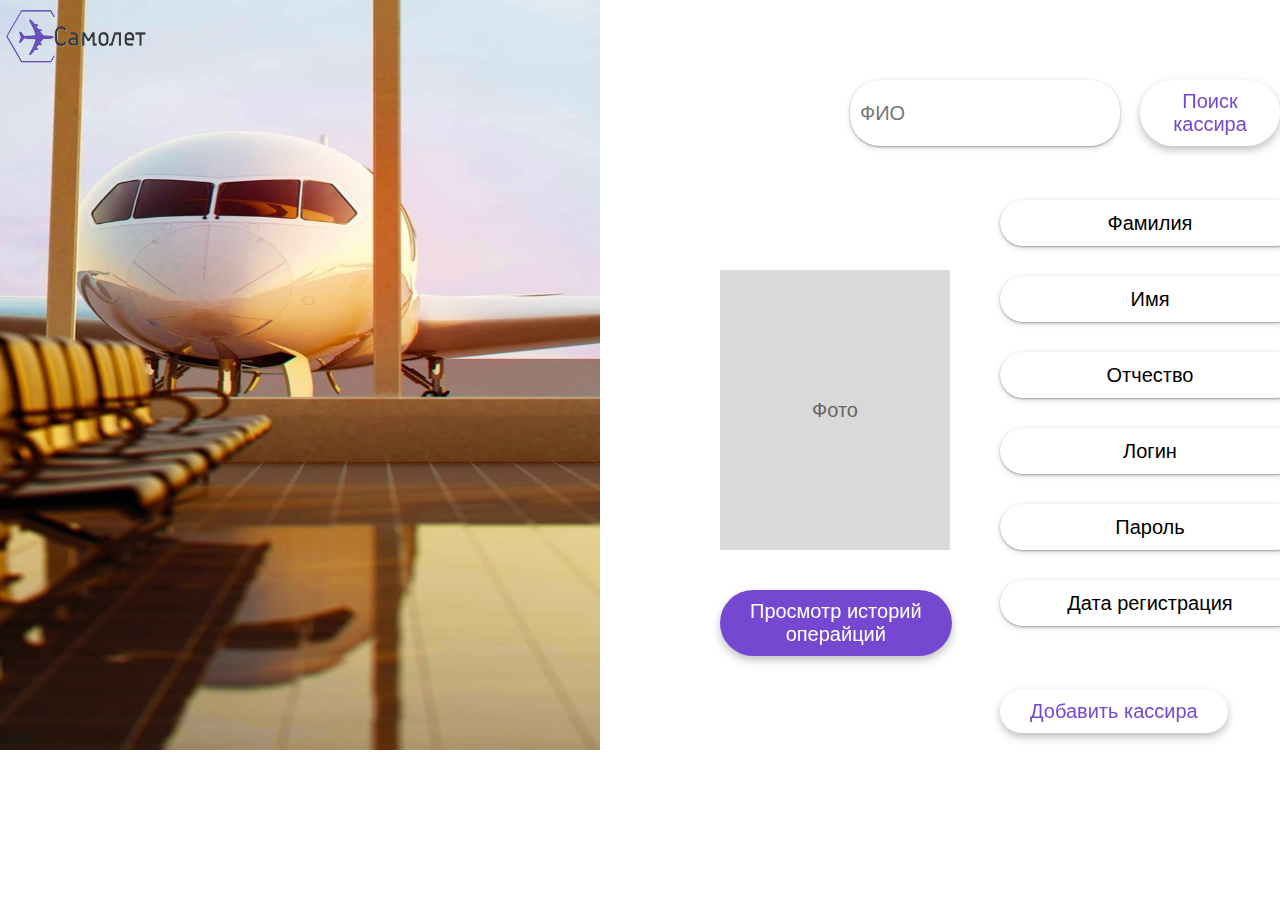
==== Site/Cashier_details/Cashier_details.html @ dd42a175 "initial commit" ====
<!DOCTYPE html>
<html lang="ru">
<head>
    <meta charset="UTF-8">
    <meta name="viewport" content="width=device-width, initial-scale=1.0">
    <title>Информация кассира</title>
    <link rel="stylesheet" href="styles.css">
</head>
<body>
    <img src="img/Cashier page.jpg" alt="Изображение" class="image">

    <img src="img/Logo.png" alt="Логотип Самолет" class="logo">

    <div class="photo-placeholder">Фото</div>

    <div class="input"> 
        <input type="text" placeholder="ФИО" class="input-container">
        <button class="search-button">Поиск кассира</button>
    </div>

    <div class="info-group">
        <div class="info-container">Фамилия</div>
        <div class="info-container">Имя</div>
        <div class="info-container">Отчество</div>
        <div class="info-container">Логин</div>
        <div class="info-container">Пароль</div>
        <div class="info-container">Дата регистрация</div>
    </div>

    <button class="history-button">Просмотр историй 
        <br>операйций
    </button>

    <button class="add-button">Добавить кассира</button>
</body>
</html>
---- Site/Cashier_details/styles.css ----
body {
    margin: 0;
    font-family: 'Inter', sans-serif;
    background-color: #FFFFFF;
}

.logo {
    position: absolute;
    width: 150px;
    height: auto;
}

.image {
    position: absolute;
    width:600px;
    height: 750px;
    left: 0;
}

.photo-placeholder {
    position: absolute;
    left: 720px;
    top: 270px;
    width: 230px;
    height: 280px;
    background-color: #D9D9D9;
    display: flex;
    justify-content: center;
    align-items: center;
    font-size: 20px;
    color: #656565;
    margin-bottom: 30px;
}

.input {
    position: absolute;
    top: 80px;
    left: 850px;
    display: flex;
    flex-direction: line;
    gap: 20px;
}

.input-container {
    background-color: #FFFFFF;
    box-shadow: 0px 1px 2px rgba(0, 0, 0, 0.3), 0px 2px 6px rgba(0, 0, 0, 0.15);
    border-radius: 30px;
    border: none;
    padding: 10px;
    font-size: 20px;
    width: 250px;
    color: #000000;
}

.search-button {
    background-color: #FFFFFF;
    color: #7448D1;
    font-size: 20px;
    border: none;
    cursor: pointer;
    padding: 10px 30px;
    border-radius: 40px;
    filter: drop-shadow(0px 4px 4px rgba(0, 0, 0, 0.25));
    transition: transform 0.3s, background-color 0.3s;
}

.search-button:hover {
    background-color: #e0e0e0;
    transform: scale(1.1);
}

.info-group {
    position: absolute;
    top: 200px;
    left: 1000px;
    display: flex;
    flex-direction: column;
    gap: 30px;
}

.info-container {
    background-color: #FFFFFF;
    box-shadow: 0px 1px 2px rgba(0, 0, 0, 0.3), 0px 2px 6px rgba(0, 0, 0, 0.15);
    border-radius: 30px;
    height: 46px;
    width: 300px;
    display: flex;
    justify-content: center;
    align-items: center;
    font-size: 20px;
    color: #000000;
}

.history-button {
    position: absolute;
    top: 590px;
    left: 720px;
    background-color: #7448D1;
    color: #FFFFFF;
    font-size: 20px;
    border: none;
    cursor: pointer;
    padding: 10px 30px;
    border-radius: 40px;
    filter: drop-shadow(0px 4px 4px rgba(0, 0, 0, 0.25));
    transition: transform 0.3s, background-color 0.3s;
}

.history-button:hover {
    background-color: #442091;
    transform: scale(1.1);
}

.add-button {
    position: absolute;
    top: 690px;
    left: 1000px;
    background-color: #FFFFFF;
    color: #7448D1;
    font-size: 20px;
    border: none;
    cursor: pointer;
    padding: 10px 30px;
    border-radius: 40px;
    filter: drop-shadow(0px 4px 4px rgba(0, 0, 0, 0.25));
    transition: transform 0.3s, background-color 0.3s;
}

.add-button:hover {
    background-color: #e0e0e0;
    transform: scale(1.1);
}
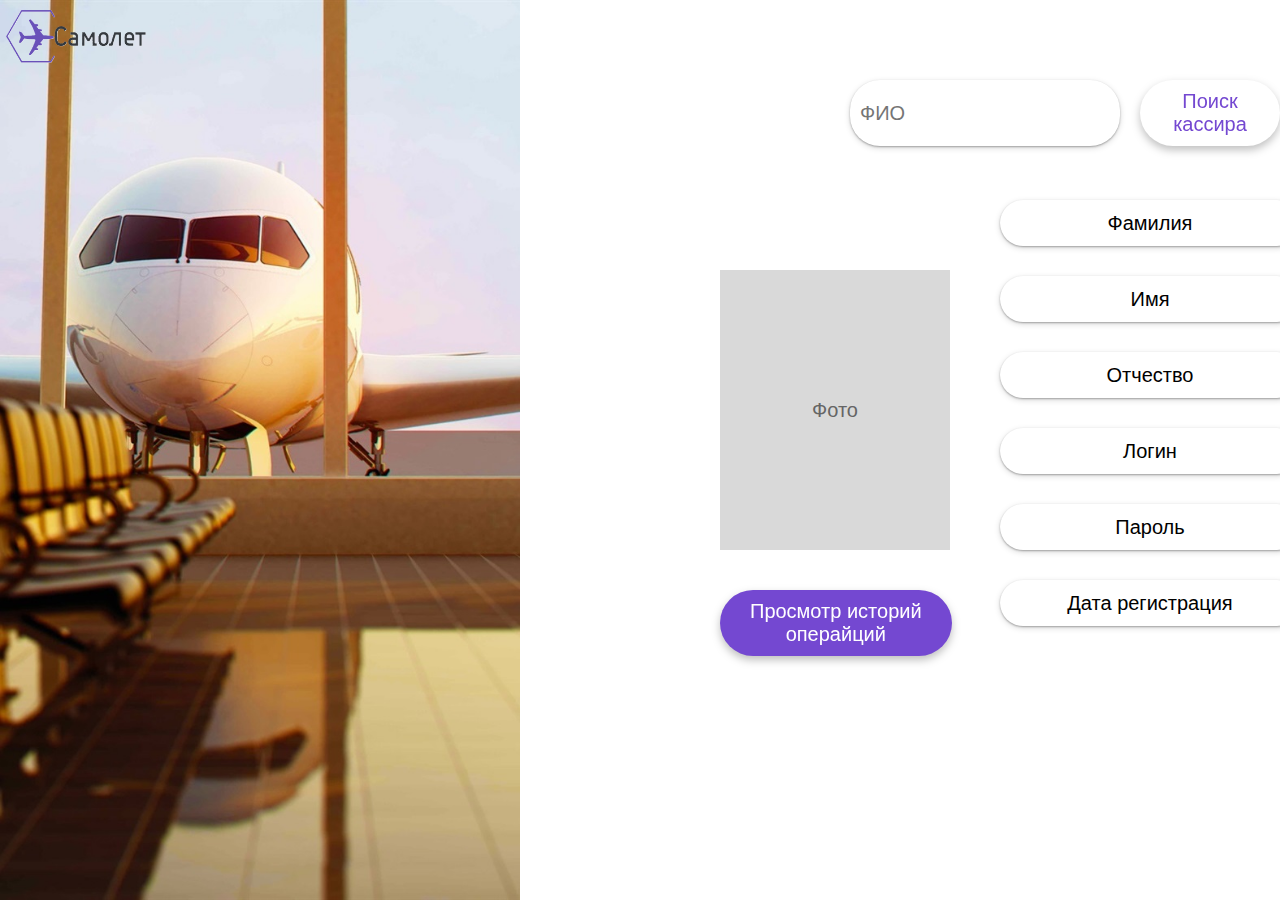
==== commit 317d3f91: "corrected" ====
--- a/Site/Cashier_details/Cashier_details.html
+++ b/Site/Cashier_details/Cashier_details.html
@@ -30,7 +30,5 @@
     <button class="history-button">Просмотр историй 
         <br>операйций
     </button>
-
-    <button class="add-button">Добавить кассира</button>
 </body>
 </html>--- a/Site/Cashier_details/styles.css
+++ b/Site/Cashier_details/styles.css
@@ -12,8 +12,9 @@
 
 .image {
     position: absolute;
-    width:600px;
-    height: 750px;
+    max-width: 520px;
+    width: 52%;
+    height: 100%;
     left: 0;
 }
 
@@ -110,23 +111,3 @@
     background-color: #442091;
     transform: scale(1.1);
 }
-
-.add-button {
-    position: absolute;
-    top: 690px;
-    left: 1000px;
-    background-color: #FFFFFF;
-    color: #7448D1;
-    font-size: 20px;
-    border: none;
-    cursor: pointer;
-    padding: 10px 30px;
-    border-radius: 40px;
-    filter: drop-shadow(0px 4px 4px rgba(0, 0, 0, 0.25));
-    transition: transform 0.3s, background-color 0.3s;
-}
-
-.add-button:hover {
-    background-color: #e0e0e0;
-    transform: scale(1.1);
-}